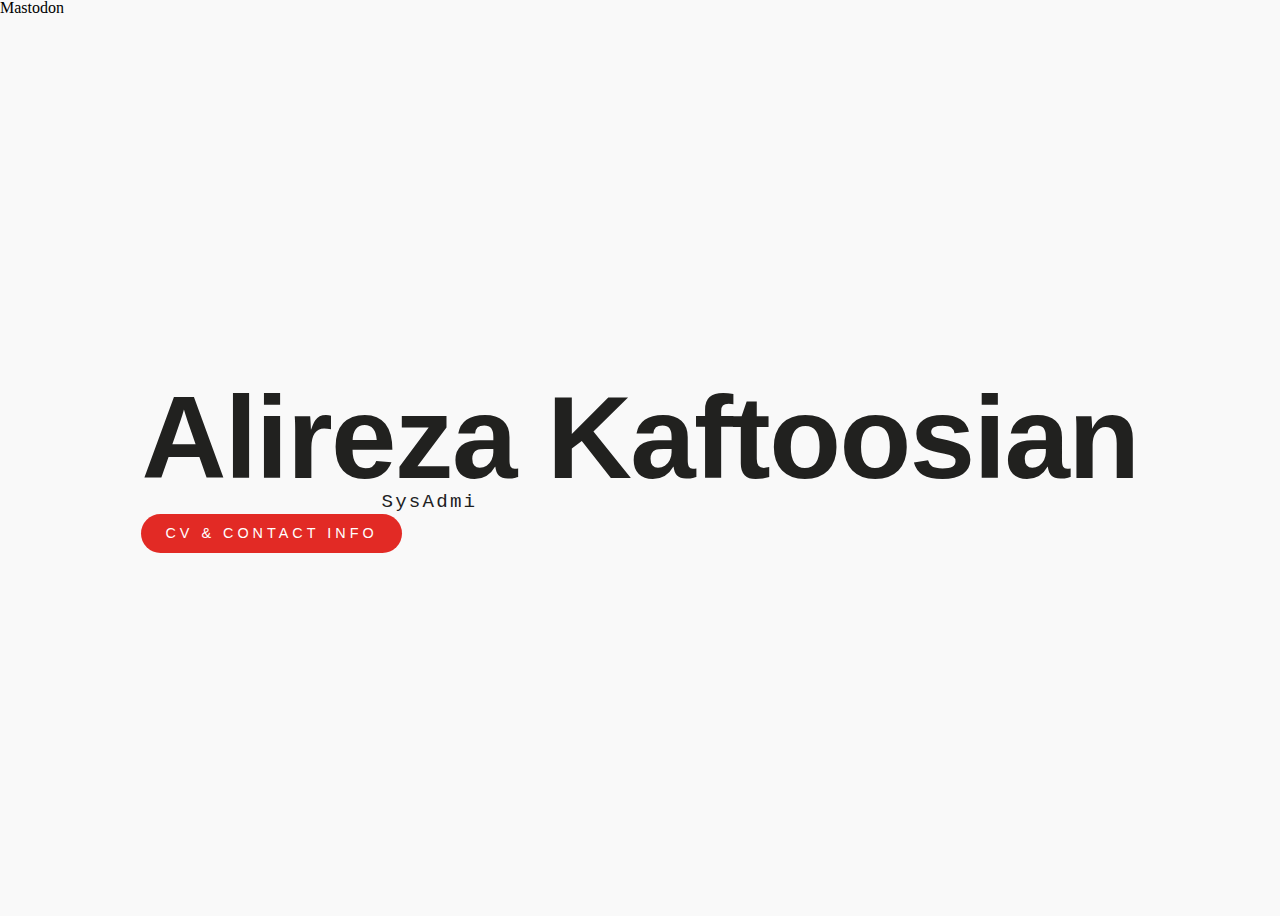
==== index.html @ 1b237210 "Update index.html" ====
<!DOCTYPE html>
<link rel="me" href="https://mastodon.social/@Sysadmin">Mastodon</link>	
<link href="https://fonts.googleapis.com/css?family=Dancing+Script" rel="stylesheet">
<link rel="stylesheet" href="https://use.fontawesome.com/releases/v5.6.3/css/all.css" integrity="sha384-UHRtZLI+pbxtHCWp1t77Bi1L4ZtiqrqD80Kn4Z8NTSRyMA2Fd33n5dQ8lWUE00s/" crossorigin="anonymous">
<html dir="ltr" lang="en-US">
	<head>

	<meta name="theme-color" content="#eceff1">
	<meta name="msapplication-navbutton-color" content="#eceff1">
	<meta name="apple-mobile-web-app-capable" content="yes">
	<meta name="apple-mobile-web-app-status-bar-style" content=#eceff1>

		
	<meta http-equiv="Content-Type" content="text/html; charset=UTF-8">
<title>Alireza Kaftoosian | SysAdmin</title>
	
	<meta name="description" content="Alireza Kaftoosian is a Geek of Technology. A learner, Developer, SysAdmin, lover of Network and Security.">
	<meta name="keywords" content="Alireza Kaftoosian, cyber, security, sysadmin, Iran, linux, administrator, devops, python, network, technical, support, IT, Devops, server, esfahan">
	<meta name="author" content="Alireza Kaftoosian">
	<meta name="robots" content="index, follow">
	<meta name="viewport" content="width=device-width, initial-scale=1.0">
	<link rel="apple-touch-icon" href="https://img.icons8.com/metro/26/000000/console.png">
	<link rel="Shortcut Icon" href="https://img.icons8.com/metro/26/000000/console.png" type="image/x-icon">
	<script src="./jquery.min.js"></script>
	<link rel="stylesheet" href="./style.css" type="text/css" media="screen">
<link href="./css" rel="stylesheet">
	</head>
	<span id="warning-container"><i data-reactroot=""></i></span>
<body>

<main class="container">
	<section class="content">
		<h1>Alireza Kaftoosian</h1>
		<p id="desc"></p>
		
		<a href="https://github.com/alez404/alez404.github.io/blob/master/Alireza_Kaftoosian_Resume.pdf" title="Email Alireza Kaftoosian">CV & Contact info</a>
	</section>
</main>

<footer>
	<a class="tw" href="https://twitter.com/kaftoosian" title="Alireza Kaftoosian on Twitter"><i class="fab fa-twitter"></i></a>
	<a class="blog" href="https://TheHacker.ir" title="Alireza Kaftoosian on Virgool"><i class="fas fa-blog"></i></a>
	<a class="ig" href="https://www.instagram.com/alireza.kft_" title="Alireza Kaftoosian on Instagram"><i class="fab fa-instagram"></i></a>
	<a class="li" href="https://www.linkedin.com/in/alireza-kaftoosian/" title="Alireza Kaftoosian on LinkedIn"><i class="fab fa-linkedin"></i></a>
</footer>

<script>
var showText = function (target, message, index, interval) {
	if (index < message.length) {
		$(target).append(message[index++]);
		setTimeout(function () { showText(target, message, index, interval); }, interval);
	}
}
$(function () {
	showText("#desc","SysAdmin & Infrastructure Engineer", 0, 100);
});
</script>


</body>

</html>
---- style.css ----
/***** Reset Minified *****/
html,body,div,span,applet,object,iframe,h1,h2,h3,h4,h5,h6,p,blockquote,pre,a,abbr,acronym,address,big,cite,code,del,dfn,em,img,ins,kbd,q,s,samp,small,strike,strong,sub,sup,tt,var,b,u,i,center,dl,dt,dd,ol,ul,li,fieldset,form,label,legend,table,caption,tbody,tfoot,thead,tr,th,td,article,aside,canvas,details,embed,figure,figcaption,footer,header,hgroup,menu,nav,output,ruby,section,summary,time,mark,audio,video{border:0;font-size:100%;font:inherit;vertical-align:baseline;margin:0;padding:0}article,aside,details,figcaption,figure,footer,header,hgroup,menu,nav,section{display:block}body{line-height:1}ol,ul{list-style:none}blockquote,q{quotes:none}blockquote:before,blockquote:after,q:before,q:after{content:none}table{border-collapse:collapse;border-spacing:0}


@import url('https://fonts.googleapis.com/css?family=Pacifico');

@import url('https://fonts.googleapis.com/css?family=:300,900');

/***** Web Fonts *****/

/***** General Styles *****/
body {
	overflow: hidden;
}
html, body {
	font-size: 16px;
	line-height: 1;
	font-style: normal;
	font-weight: 400;
    height: 100%;
	background-color: #f9f9f9;
	margin: 0px;
	padding-right: 0px;
	padding-left: 0px;
	padding-top: 0px;
	padding-bottom: 0px;
}
*, *:before, *:after {
	box-sizing: inherit;
}
a {
	text-decoration: none;
}
hr {
	height: 1px;
	float: left;
	width: 100%;
	background: #e1e1e1;
	display: block;
	margin: 1rem 0 3.5rem;
	border: none;
}
.left {
	float: left;
}
.right {
	float: right;
}
.text-left {
	text-align: left;
}
.text-right {
	text-align: right;
}
.text-center {
	text-align: center;
}
.separator {
	display: block;
	width: 100%;
	float: left;
	clear: both;
	padding: 0;
	margin: 40px auto 0;
}
.separator.dark {
	width: 100%;
	max-width: 60rem;
	height: 1px;
	float: none;
	display: block;
	background: #d9d9d9;
	text-align: center;
	margin: 20px auto 0;
}
.separator.light {
	width: 100%;
	max-width: 60rem;
	float: none;
	height: 1px;
	display: block;
	background: #fff;
	text-align: center;
	margin: 0 auto 40px;
}
em,i {
	font-style: italic;
	line-height: inherit;
}
strong,b {
	font-weight: 700;
	line-height: inherit;
}
small,
p.small {
	font-size: 1.25rem;
}
code {
	font-weight: 700;
	background: #ff9;
}
abbr, acronym {
	text-transform: uppercase;
	font-size: 90%;
	color: #222;
	border-bottom: 1px solid #ddd;
	cursor: help;
}
abbr {
	text-transform: none;
}
blockquote {
	max-width: 76rem;
	margin: 0 auto 3rem !important;
	padding: 0 !important;
	border-left: 2px solid #ee2a25;
	line-height: 1;
	display: block;
}
blockquote p {
	color: #555;
	font-style: italic;
	line-height: 1;
	padding: 1.2rem 0 !important;
	margin: 0 0 0 2.2rem !important;
	display: block;
}
blockquote ul {
	padding: 0 !important;
	margin: 0 0 0 2.4rem !important;
	font-style: italic !important;
}
	blockquote ul li {
		padding: 0 0 0.4rem !important;
		margin: 0 0 0 2.4rem !important;
		font-style: italic !important;
	}

/***** Clear Fix *****/
.cf:after {
	visibility: hidden;
	display: block;
	font-size: 0;
	content: " ";
	clear: both;
	height: 0;
}
.cf {
	display: inline-block;
}
* html .cf {
	height: 1%;
}
.cf {
	display: block;
}

/***** FOUT Fix *****/
.wf-loading {
	visibility: hidden;
}
.wf-active {
	visibility: visible;
}

/***** Styles *****/
main.container {
    height: 100%;
    padding-right: 5%;
    padding-left: 5%;
    padding-top: 0;
    padding-bottom: 0;
    margin: 0;
    display: -webkit-box;
    display: -moz-box;
    display: -ms-flexbox;
    display: -webkit-flex;
    display: flex;
    align-items: center;
    justify-content: center;
}
main.container section.content h1 {
	color: #21211f;
	font-size: 7.35rem;
	padding: 0;
	letter-spacing: -0.1rem;
	font-family: "Pacifico", "Helvetica Neue", Helvetica, Arial, Sans-Serif;
	font-style: normal;
	font-weight: 900;
}
main.container section.content p {
	color: #21211f;
	font-size: 1.2rem;
	line-height: 1.2;
	letter-spacing: 0.135rem;
	margin: -0.35rem 0 0 0;
	padding: 0 0 0 15rem;
	font-family: monospace;
	font-style: normal;
	font-weight: 400;
}
main.container section.content a {
	text-align: center;
	margin: 0 auto;
	display: inline-block;
	width: auto;
	font-family: "Pacifico", "Helvetica Neue", Helvetica, Arial, Sans-Serif;
	font-style: normal;
	font-weight: 300;
	background: #e22a25;
	border-radius: 50px;
	padding: 0.75rem 1.5rem;
	font-size: 0.9rem;
	letter-spacing: 0.25rem;
	text-transform: uppercase;
	color: #fff;
	transition: all 0.5s ease;
}
main.container section.content a:hover {
	background: #21211f;
	transition: all 0.5s ease;
}

/***** Footer *****/
footer {
	position: absolute;
	bottom: 35px;
	text-align: center;
	display: block;
	float: left;
	width: 100%;
}
footer a {
	padding: 0 0.5rem;
	color: #21211f;
	font-size: 30px;
	transition: all 0.5s ease;
}
footer a.tw:hover {
	color: #1da1f2;
	transition: all 0.5s ease;
}
footer a.fb:hover {
	color: #3b5998;
	transition: all 0.5s ease;
}
footer a.ig:hover {
	color: #bd0f89;
	transition: all 0.5s ease;
}
footer a.li:hover {
	color: #1a85bc;
	transition: all 0.5s ease;
}

/***** Responsiveness *****/
@media all and (max-width: 740px) {
	html, body {
		font-size: 10px;
	}
	main.container section.content a {
		margin: 40px auto;
		display: block;
		padding: 1.35rem 1.5rem;
		font-size: 1.4rem;
	}
}
@media all and (max-width: 600px) {
	html, body {
		font-size: 9px;
	}
	main.container section.content a {
		padding: 1.45rem 1.5rem;
		font-size: 1.5rem;
	}
	footer a {
		font-size: 28px;
	}
}
@media all and (max-width: 480px) {
	html, body {
		font-size: 8px;
	}
	main.container section.content a {
		padding: 1.55rem 1.5rem;
		font-size: 1.6rem;
	}
	footer a {
		font-size: 25px;
	}
}
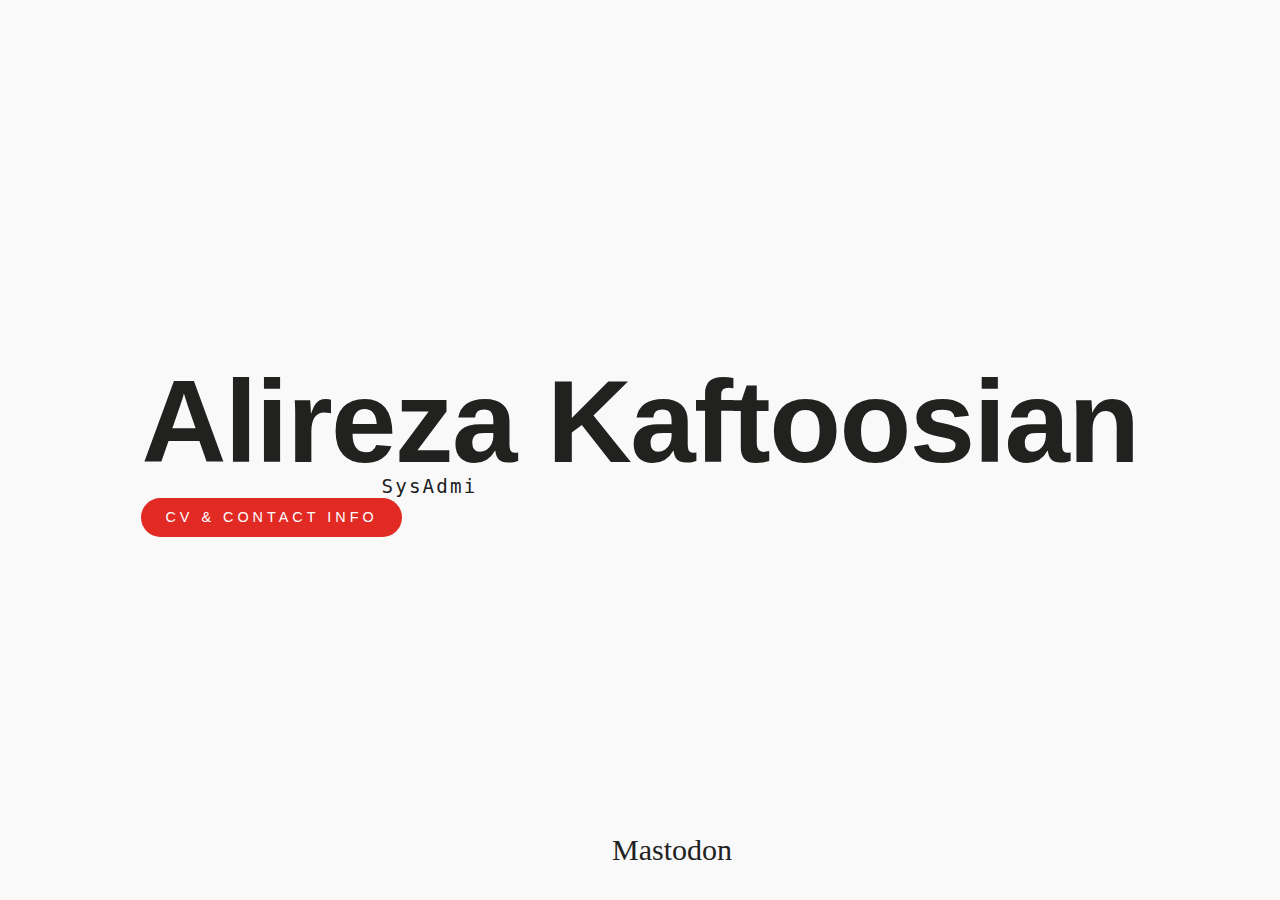
==== commit 47c3fa8b: "Update index.html" ====
--- a/index.html
+++ b/index.html
@@ -1,5 +1,4 @@
 <!DOCTYPE html>
-<link rel="me" href="https://mastodon.social/@Sysadmin">Mastodon</link>	
 <link href="https://fonts.googleapis.com/css?family=Dancing+Script" rel="stylesheet">
 <link rel="stylesheet" href="https://use.fontawesome.com/releases/v5.6.3/css/all.css" integrity="sha384-UHRtZLI+pbxtHCWp1t77Bi1L4ZtiqrqD80Kn4Z8NTSRyMA2Fd33n5dQ8lWUE00s/" crossorigin="anonymous">
 <html dir="ltr" lang="en-US">
@@ -42,6 +41,7 @@
 	<a class="blog" href="https://TheHacker.ir" title="Alireza Kaftoosian on Virgool"><i class="fas fa-blog"></i></a>
 	<a class="ig" href="https://www.instagram.com/alireza.kft_" title="Alireza Kaftoosian on Instagram"><i class="fab fa-instagram"></i></a>
 	<a class="li" href="https://www.linkedin.com/in/alireza-kaftoosian/" title="Alireza Kaftoosian on LinkedIn"><i class="fab fa-linkedin"></i></a>
+	<a rel="me" href="https://mastodon.social/@Sysadmin">Mastodon<i class='fa fa-meetup'></i></a>
 </footer>
 
 <script>
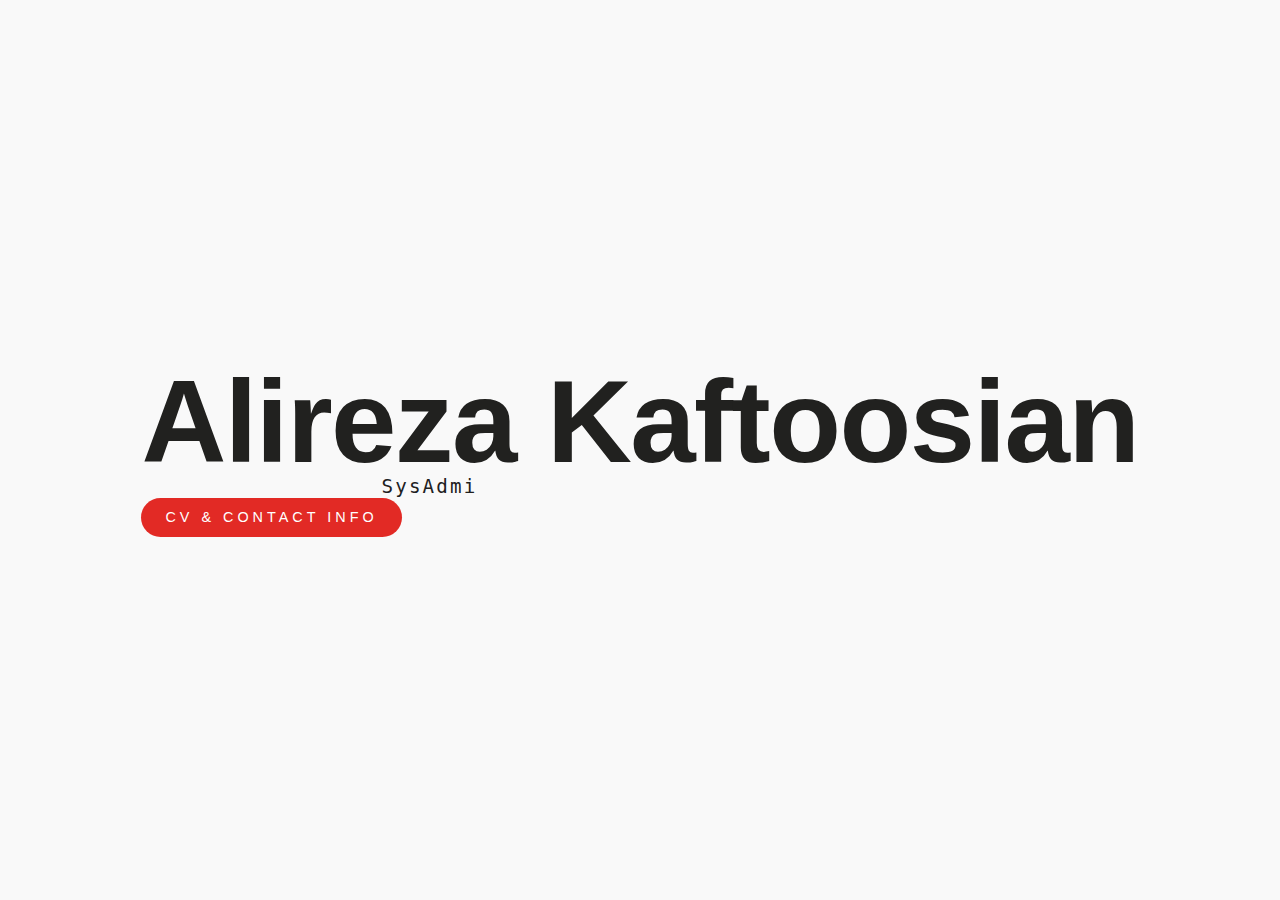
==== commit 54d25b8b: "Update index.html" ====
--- a/index.html
+++ b/index.html
@@ -41,7 +41,7 @@
 	<a class="blog" href="https://TheHacker.ir" title="Alireza Kaftoosian on Virgool"><i class="fas fa-blog"></i></a>
 	<a class="ig" href="https://www.instagram.com/alireza.kft_" title="Alireza Kaftoosian on Instagram"><i class="fab fa-instagram"></i></a>
 	<a class="li" href="https://www.linkedin.com/in/alireza-kaftoosian/" title="Alireza Kaftoosian on LinkedIn"><i class="fab fa-linkedin"></i></a>
-	<a rel="me" href="https://mastodon.social/@Sysadmin">Mastodon<i class='fa fa-meetup'></i></a>
+	<a class="ma" rel="me" href="https://mastodon.social/@Sysadmin" title="Alireza Kaftoosian on Mastodon"><i class='fa fa-meetup'></i></a>
 </footer>
 
 <script>
